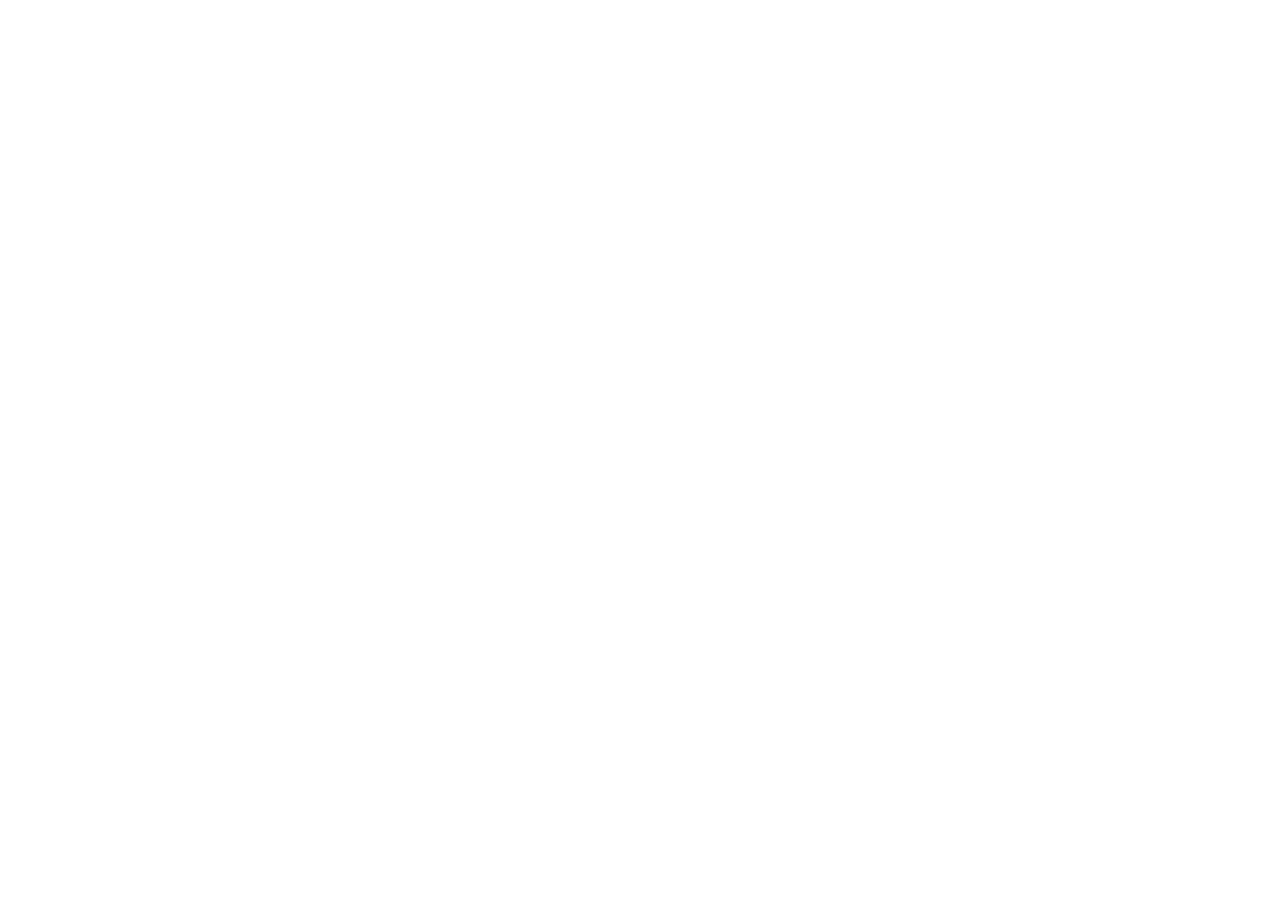
==== docs/index.html @ 1e787551 "change folder name to docs for gh pages" ====
<!DOCTYPE html>
<html lang="en">

<head>
    <meta charset="UTF-8">
    <meta http-equiv="X-UA-Compatible" content="IE=edge">
    <meta name="viewport" content="width=device-width, initial-scale=1.0">
    <link rel="stylesheet" href="index.css">
    <title>Document</title>
    <script src="https://d3js.org/d3.v7.min.js"></script>
</head>


<body>

    <script>

        Promise.all([
            d3.csv("cpugpu.csv"),
            d3.csv("../cpu_price.csv"),
            d3.csv("../gpu_price.csv")
        ]).then((files) => {
            cpugpu = files[0]
            cpuPrice = files[1]
            gpuPrice = files[2]
            vizData(cpugpu, cpuPrice, gpuPrice)
        }).catch((error) => {
            console.log(error)
        })

        const processRating = (rating) => {
            return parseFloat(rating.slice(0, rating.length - 1))
        }

        //onsole.log(processRating("50%"))
        function vizData(ratingData, priceCPU, priceGPU) {
            /*
            create two axis with work perform from cpugpu set
            price from the price set
            half circle based on rating for each type of device
            how do I query the brand and color code
            case switch? oh or filter func js
            */

            const CPUList = ["AMD Ryzen", "AMD", "Intel"]
            const GPUList = ["AMD", "Intel", "Nvidia"]
            const CPUScale = d3.scaleOrdinal()
                .domain(CPUList)
                .range(["#C4663A", "red", "#2B66AF"])
            const GPUScale = d3.scaleOrdinal()
                .domain(GPUList)
                .range(["#FFFFFF", "#2C66AF", "#76B900"])


            const categorizeDevice = (name, list) => {
                return list.filter((d) => name.includes(d))[0]
            }

            //console.log(categorizeDevice("AMD Ryzen 9 3900x", CPUList))
            const priceGPUObj = {}
            for (let price in priceGPU) {
                if (price == priceGPU.length - 1) {
                    break
                }
                let priceStr = priceGPU[price].eBayAveragePriceNovember
                priceGPUObj[priceGPU[price].GPU] = parseInt(priceStr.slice(1).replace(',', ''))
            }

            //console.log(priceGPUObj)

            const priceCPUObj = {}
            for (let price in priceCPU) {
                //console.log(priceCPU[price])
                if (price == priceCPU.length - 1) {
                    break
                }
                let priceStr = priceCPU[price].Price
                //onsole.log(priceStr)
                priceCPUObj[priceCPU[price].CPU] = parseInt(priceStr.slice(1).replace(',', ''))
            }

            //console.log(priceCPUObj)
            const height = 1200
            const width = 3000
            const m = 40
            //convert rating data from % string to int and find max and min

            // const workPerfScale = d3.scaleLinear().domain(workPerformance)
            //     .range([height - m, m])
            //     .nice()

            // const priceG = d3.extent(priceGPU, d => parseInt(d.eBayAveragePriceNovember.slice(1).replace(',', '')))
            // //console.log(priceG)

            // const priceC = d3.extent(priceCPU, d => parseInt(d.Price.slice(1)))
            // //console.log(priceC)

            // const priceBuild = [priceG[0] + priceC[0], priceG[1] + priceC[1]]
            // //console.log(priceBuild)
            // //const priceScale = d3.scaleLinear().domain(priceBuild).range([m / 4, width - 5 * m / 4]).nice()
            ratingData.forEach(d => {
                if (priceGPUObj[d.GPU] && priceCPUObj[d.CPU]) {
                    d.GPUPrice = priceGPUObj[d.GPU]
                    //console.log("GPU Price")

                    d.CPUPrice = priceCPUObj[d.CPU]
                    //console.log(d.CPUPrice)
                }
            })
            const workPerformance = d3.extent(ratingData, d => {
                if (d.GPUPrice && d.CPUPrice) {
                    return processRating(d.workRating)
                }
            })
            //const meanWorkPerf = d3.quantile
            const workRatingArray = ratingData.map((d) => processRating(d.workRating))
            //console.log(workRatingArray)

            const percentile90 = d3.quantile(workRatingArray, 0.95)
            //console.log(percentile90)

            // const workPerfScale = d3.scaleLinear()
            //     .domain([d3.quantile(workRatingArray, 0),
            //     d3.quantile(workRatingArray, 0.95),
            //     d3.quantile(workRatingArray, 1)])
            //     .range([height - m, height / 5, m])
            //     .nice()
            const workPerfScale = d3.scaleLinear().domain(workPerformance)
                .range([height - m, m])

            console.log("work", workPerformance)

            const priceDomain = d3.extent(ratingData, d => d.CPUPrice + d.GPUPrice)
            console.log(priceDomain)

            const priceScale = d3.scaleLinear().domain(priceDomain).range([m / 4, width - 5 * m / 4]).nice()

            console.log(workPerformance)
            d3.select("body")
                .append("svg")
                .attr("class", "pcviz")
                .attr("viewBox", `0 0 ${width} ${height}`)
                .attr("width", width)
                .attr("height", height)
                .append("g")
                .attr("transform", `translate(${m},${0})`)
                .call(d3.axisLeft(workPerfScale)
                    .tickSize(5)
                    .ticks(15, "+f")
                    .tickFormat(d => d))
                .append("g")
                .attr("transform", `translate(${0},${height - m})`)
                .call(d3.axisBottom(priceScale)
                    .tickSize(5)
                    .ticks(20)
                    .tickFormat(d => d))



            //now draw the arc bitchesssss
            /*
            what I need for the arc:
            M workRating - radius, price A cpuRating, cpuRating (as the radius)
                rotation(?still dont get why it didn't work) 0 0 0 workRating + 2*radius (the end point)
            1. the position to start drawing

            2. need rating for the arc radius.
            position: 
            */



            const gap = 2;
            d3.select("svg.pcviz")
                .selectAll("path")
                .data(ratingData)
                .enter()
                .append("path")
                .on("click", (d) => console.log(d))
                .attr("class", "datapoint")
                .attr("d", (d) => {
                    let pGPU;
                    let radiusLeft;
                    let radiusRight;
                    if (priceGPUObj[d.GPU] && priceCPUObj[d.CPU]) {
                        pGPU = priceScale(priceGPUObj[d.GPU] + priceCPUObj[d.CPU])
                        //console.log(pGPU)
                        radiusLeft = (processRating(d.GPURating)) / 15

                        //console.log("radius", rea)
                        let y = workPerfScale(processRating(d.workRating))
                        //console.log("y", y)
                        let path = `M ${pGPU + m} ${y - radiusLeft} A ${radiusLeft} ${radiusLeft} 0 0 0 ${pGPU + m} ${y + radiusLeft}`
                        return path
                    }
                })
                .attr("fill", (d) => GPUScale(categorizeDevice(d.GPU, GPUList)))
                .attr("stroke", "black")
                .append("line")

            const cpu = d3.select("svg.pcviz").append("g").attr("class", "cpuViz")


            cpu.selectAll("path")
                .data(ratingData)
                .enter()
                .append("path")
                .on("click", (d) => console.log(d))
                .attr("d", (d) => {
                    if (priceGPUObj[d.GPU] && priceCPUObj[d.CPU]) {
                        pGPU = priceScale(priceGPUObj[d.GPU] + priceCPUObj[d.CPU])
                        radiusRight = (processRating(d.CPURating)) / 10
                        let y = workPerfScale(processRating(d.workRating))
                        //console.log(y)
                        let path = `M ${pGPU + m + gap} ${y - radiusRight} A ${radiusRight} ${radiusRight} 180 0 1 ${pGPU + m + gap} ${y + radiusRight}`
                        //path = "M 50,0 A 25 25 0 0 0 50 50"
                        return path
                    }
                })
                .attr("fill", (d) => CPUScale(categorizeDevice(d.CPU, CPUList)))
                .attr("stroke", "black")
        }

        //dataPoint.forEach((d) => d.addEventListener("click", (d) => console.log(d)))
    </script>
</body>

</html>
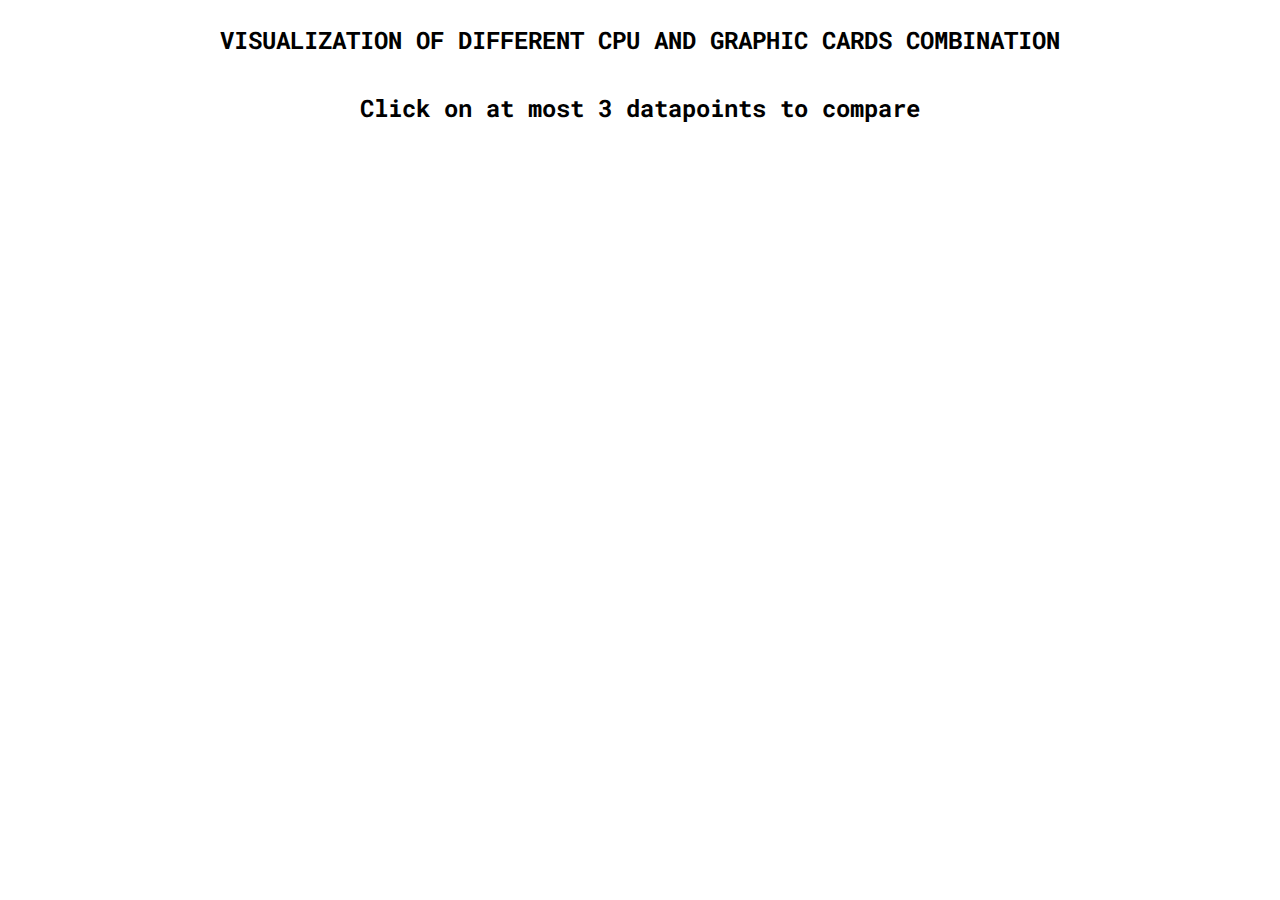
==== commit fe8fa8a6: "add comparison feature" ====
--- a/docs/index.html
+++ b/docs/index.html
@@ -8,221 +8,60 @@
     <link rel="stylesheet" href="index.css">
     <title>Document</title>
     <script src="https://d3js.org/d3.v7.min.js"></script>
+    <link rel="preconnect" href="https://fonts.googleapis.com">
+    <link rel="preconnect" href="https://fonts.gstatic.com" crossorigin>
+    <link href="https://fonts.googleapis.com/css2?family=Roboto+Mono:wght@300;400&display=swap" rel="stylesheet">
 </head>
 
+<body>
+    <!--        <div class="controller">
+            <label for="limitPrice">Limit Price</label>
+            <input type="number" id="limitPrice">
 
-<body>
-
-    <script>
-
-        Promise.all([
-            d3.csv("cpugpu.csv"),
-            d3.csv("../cpu_price.csv"),
-            d3.csv("../gpu_price.csv")
-        ]).then((files) => {
-            cpugpu = files[0]
-            cpuPrice = files[1]
-            gpuPrice = files[2]
-            vizData(cpugpu, cpuPrice, gpuPrice)
-        }).catch((error) => {
-            console.log(error)
-        })
-
-        const processRating = (rating) => {
-            return parseFloat(rating.slice(0, rating.length - 1))
-        }
-
-        //onsole.log(processRating("50%"))
-        function vizData(ratingData, priceCPU, priceGPU) {
-            /*
-            create two axis with work perform from cpugpu set
-            price from the price set
-            half circle based on rating for each type of device
-            how do I query the brand and color code
-            case switch? oh or filter func js
-            */
-
-            const CPUList = ["AMD Ryzen", "AMD", "Intel"]
-            const GPUList = ["AMD", "Intel", "Nvidia"]
-            const CPUScale = d3.scaleOrdinal()
-                .domain(CPUList)
-                .range(["#C4663A", "red", "#2B66AF"])
-            const GPUScale = d3.scaleOrdinal()
-                .domain(GPUList)
-                .range(["#FFFFFF", "#2C66AF", "#76B900"])
-
-
-            const categorizeDevice = (name, list) => {
-                return list.filter((d) => name.includes(d))[0]
-            }
-
-            //console.log(categorizeDevice("AMD Ryzen 9 3900x", CPUList))
-            const priceGPUObj = {}
-            for (let price in priceGPU) {
-                if (price == priceGPU.length - 1) {
-                    break
-                }
-                let priceStr = priceGPU[price].eBayAveragePriceNovember
-                priceGPUObj[priceGPU[price].GPU] = parseInt(priceStr.slice(1).replace(',', ''))
-            }
-
-            //console.log(priceGPUObj)
-
-            const priceCPUObj = {}
-            for (let price in priceCPU) {
-                //console.log(priceCPU[price])
-                if (price == priceCPU.length - 1) {
-                    break
-                }
-                let priceStr = priceCPU[price].Price
-                //onsole.log(priceStr)
-                priceCPUObj[priceCPU[price].CPU] = parseInt(priceStr.slice(1).replace(',', ''))
-            }
-
-            //console.log(priceCPUObj)
-            const height = 1200
-            const width = 3000
-            const m = 40
-            //convert rating data from % string to int and find max and min
-
-            // const workPerfScale = d3.scaleLinear().domain(workPerformance)
-            //     .range([height - m, m])
-            //     .nice()
-
-            // const priceG = d3.extent(priceGPU, d => parseInt(d.eBayAveragePriceNovember.slice(1).replace(',', '')))
-            // //console.log(priceG)
-
-            // const priceC = d3.extent(priceCPU, d => parseInt(d.Price.slice(1)))
-            // //console.log(priceC)
-
-            // const priceBuild = [priceG[0] + priceC[0], priceG[1] + priceC[1]]
-            // //console.log(priceBuild)
-            // //const priceScale = d3.scaleLinear().domain(priceBuild).range([m / 4, width - 5 * m / 4]).nice()
-            ratingData.forEach(d => {
-                if (priceGPUObj[d.GPU] && priceCPUObj[d.CPU]) {
-                    d.GPUPrice = priceGPUObj[d.GPU]
-                    //console.log("GPU Price")
-
-                    d.CPUPrice = priceCPUObj[d.CPU]
-                    //console.log(d.CPUPrice)
-                }
-            })
-            const workPerformance = d3.extent(ratingData, d => {
-                if (d.GPUPrice && d.CPUPrice) {
-                    return processRating(d.workRating)
-                }
-            })
-            //const meanWorkPerf = d3.quantile
-            const workRatingArray = ratingData.map((d) => processRating(d.workRating))
-            //console.log(workRatingArray)
-
-            const percentile90 = d3.quantile(workRatingArray, 0.95)
-            //console.log(percentile90)
-
-            // const workPerfScale = d3.scaleLinear()
-            //     .domain([d3.quantile(workRatingArray, 0),
-            //     d3.quantile(workRatingArray, 0.95),
-            //     d3.quantile(workRatingArray, 1)])
-            //     .range([height - m, height / 5, m])
-            //     .nice()
-            const workPerfScale = d3.scaleLinear().domain(workPerformance)
-                .range([height - m, m])
-
-            console.log("work", workPerformance)
-
-            const priceDomain = d3.extent(ratingData, d => d.CPUPrice + d.GPUPrice)
-            console.log(priceDomain)
-
-            const priceScale = d3.scaleLinear().domain(priceDomain).range([m / 4, width - 5 * m / 4]).nice()
-
-            console.log(workPerformance)
-            d3.select("body")
-                .append("svg")
-                .attr("class", "pcviz")
-                .attr("viewBox", `0 0 ${width} ${height}`)
-                .attr("width", width)
-                .attr("height", height)
-                .append("g")
-                .attr("transform", `translate(${m},${0})`)
-                .call(d3.axisLeft(workPerfScale)
-                    .tickSize(5)
-                    .ticks(15, "+f")
-                    .tickFormat(d => d))
-                .append("g")
-                .attr("transform", `translate(${0},${height - m})`)
-                .call(d3.axisBottom(priceScale)
-                    .tickSize(5)
-                    .ticks(20)
-                    .tickFormat(d => d))
-
-
-
-            //now draw the arc bitchesssss
-            /*
-            what I need for the arc:
-            M workRating - radius, price A cpuRating, cpuRating (as the radius)
-                rotation(?still dont get why it didn't work) 0 0 0 workRating + 2*radius (the end point)
-            1. the position to start drawing
-
-            2. need rating for the arc radius.
-            position: 
-            */
-
-
-
-            const gap = 2;
-            d3.select("svg.pcviz")
-                .selectAll("path")
-                .data(ratingData)
-                .enter()
-                .append("path")
-                .on("click", (d) => console.log(d))
-                .attr("class", "datapoint")
-                .attr("d", (d) => {
-                    let pGPU;
-                    let radiusLeft;
-                    let radiusRight;
-                    if (priceGPUObj[d.GPU] && priceCPUObj[d.CPU]) {
-                        pGPU = priceScale(priceGPUObj[d.GPU] + priceCPUObj[d.CPU])
-                        //console.log(pGPU)
-                        radiusLeft = (processRating(d.GPURating)) / 15
-
-                        //console.log("radius", rea)
-                        let y = workPerfScale(processRating(d.workRating))
-                        //console.log("y", y)
-                        let path = `M ${pGPU + m} ${y - radiusLeft} A ${radiusLeft} ${radiusLeft} 0 0 0 ${pGPU + m} ${y + radiusLeft}`
-                        return path
-                    }
-                })
-                .attr("fill", (d) => GPUScale(categorizeDevice(d.GPU, GPUList)))
-                .attr("stroke", "black")
-                .append("line")
-
-            const cpu = d3.select("svg.pcviz").append("g").attr("class", "cpuViz")
-
-
-            cpu.selectAll("path")
-                .data(ratingData)
-                .enter()
-                .append("path")
-                .on("click", (d) => console.log(d))
-                .attr("d", (d) => {
-                    if (priceGPUObj[d.GPU] && priceCPUObj[d.CPU]) {
-                        pGPU = priceScale(priceGPUObj[d.GPU] + priceCPUObj[d.CPU])
-                        radiusRight = (processRating(d.CPURating)) / 10
-                        let y = workPerfScale(processRating(d.workRating))
-                        //console.log(y)
-                        let path = `M ${pGPU + m + gap} ${y - radiusRight} A ${radiusRight} ${radiusRight} 180 0 1 ${pGPU + m + gap} ${y + radiusRight}`
-                        //path = "M 50,0 A 25 25 0 0 0 50 50"
-                        return path
-                    }
-                })
-                .attr("fill", (d) => CPUScale(categorizeDevice(d.CPU, CPUList)))
-                .attr("stroke", "black")
-        }
-
-        //dataPoint.forEach((d) => d.addEventListener("click", (d) => console.log(d)))
-    </script>
+            <label for="limitRating">Limit Rating</label>
+            <input type="number" id="limitRating">
+        </div>
+        <button id="ResetLimit">Reset Limit</button>
+        <div class="controller">
+            <form class="filter">
+                <label for="controller">Filter GPU</label>
+                <div class="inputfield">
+                    <input type="checkbox" id="Intel" name="GPU" value="Intel" checked>
+                    <label for="Intel">Intel</label>
+                </div>
+                <div class="inputfield">
+                    <input type="checkbox" id="NVIDIA" name="GPU" value="NVIDIA" checked>
+                    <label for="NVIDIA">NVIDIA</label>
+                </div>
+                <div class="inputfield">
+                    <input type="checkbox" id="AMD" name="GPU" value="AMD" checked>
+                    <label for="AMD">AMD</label>
+                </div>
+            </form>
+            <form class="filter">
+                <label for="controller">Filter CPU</label>
+                <div class="inputfield">
+                    <input type="checkbox" id="Intel" name="GPU" value="Intel" checked>
+                    <label for="Intel">Intel</label>
+                </div>
+                <div class="inputfield">
+                    <input type="checkbox" id="NVIDIA" name="GPU" value="NVIDIA" checked>
+                    <label for="NVIDIA">NVIDIA</label>
+                </div>
+                <div class="inputfield">
+                    <input type="checkbox" id="AMD" name="GPU" value="AMD" checked>
+                    <label for="AMD">AMD</label>
+                </div>
+            </form>
+        </div>-->
+    <section>
+        <h1>VISUALIZATION OF DIFFERENT CPU AND GRAPHIC CARDS COMBINATION</h1>
+        <!---->
+        <h2>Click on at most 3 datapoints to compare</h2>
+    </section>
+    <section id="dataDetail">
+    </section>
+    <script src="mainViz.js"></script>
 </body>
 
 </html>--- a/docs/index.css
+++ b/docs/index.css
@@ -0,0 +1,59 @@
+body {
+    font-family: 'Roboto Mono', monospace;
+}
+section {
+    display: flex;
+    flex-direction: column;
+    align-items: center;
+    font-family: 'Roboto Mono', monospace;
+    justify-content: center;
+    text-align: center;
+}
+
+form.filter {
+    padding: 0.5em;
+    display: flex;
+    flex-direction: column;
+    height: 10em;
+    justify-content: space-between;
+    text-align: left;
+}
+
+.controller {
+    display: flex;
+    flex-direction: row;
+    width: 40vw;
+    margin: 1em 0;
+    justify-content: space-between;
+}
+
+h1 {
+    font-size: 1.5em;
+}
+
+input[type=checkbox] {
+    font-size: 3em;
+}
+
+label {
+    font-family: 'Roboto Mono', monospace;
+    font-weight: 300;
+    font-size: 1em;
+    padding-left: 0.5em;
+}
+
+form > label {
+    font-weight: 400;
+    font-size: 1.5em;
+}
+
+section#dataDetail {
+    display: flex;
+    flex-direction: row;
+}
+
+@media all and (max-width: 768px) {
+    svg.pcviz {
+        width: calc(100vw - 10px);
+    }
+}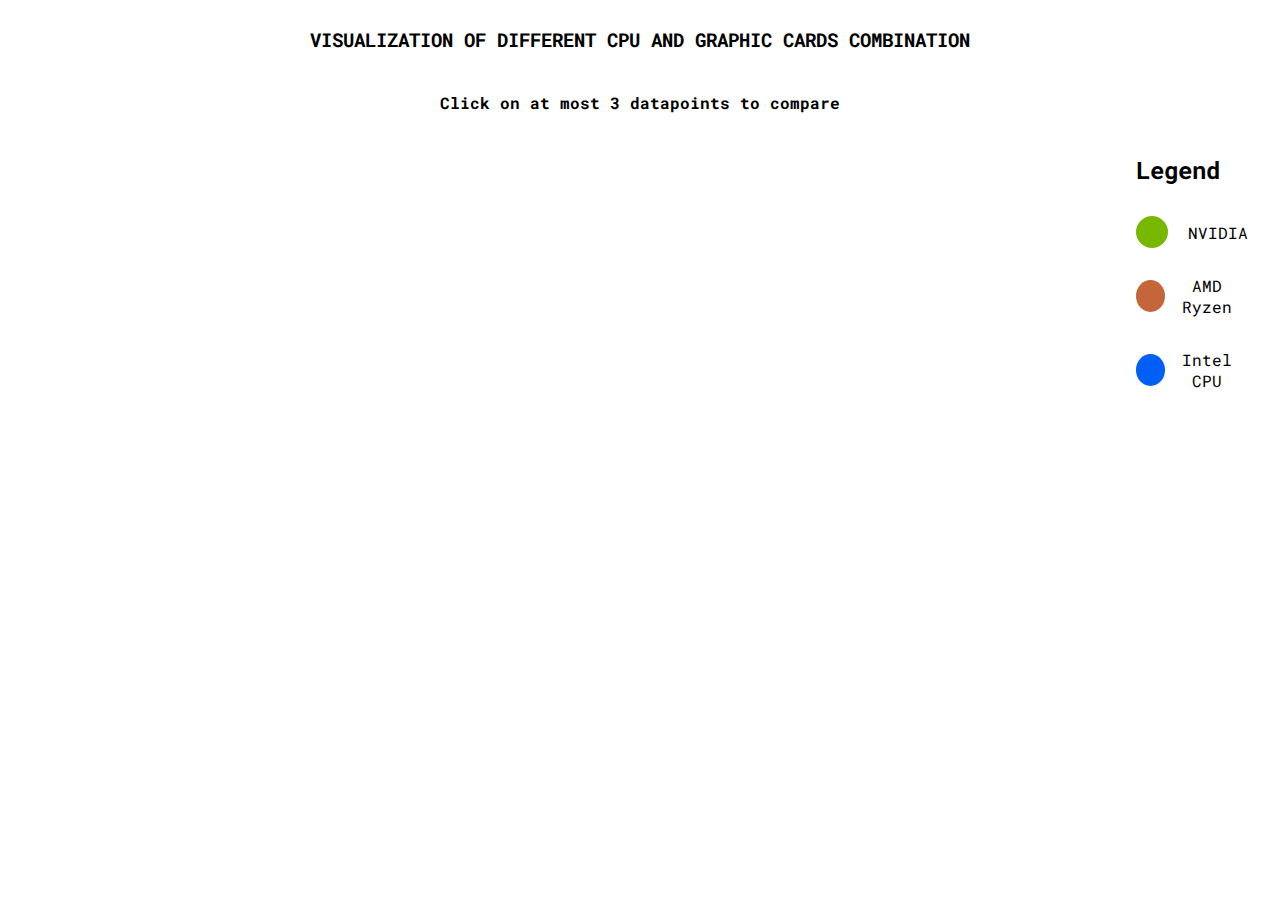
==== commit b7c8f8c4: "add zoom legend" ====
--- a/docs/index.html
+++ b/docs/index.html
@@ -5,7 +5,8 @@
     <meta charset="UTF-8">
     <meta http-equiv="X-UA-Compatible" content="IE=edge">
     <meta name="viewport" content="width=device-width, initial-scale=1.0">
-    <link rel="stylesheet" href="index.css">
+    <link rel="stylesheet" href="./index.css">
+    <link rel="stylesheet" href="./utilities.css">
     <title>Document</title>
     <script src="https://d3js.org/d3.v7.min.js"></script>
     <link rel="preconnect" href="https://fonts.googleapis.com">
@@ -55,12 +56,31 @@
             </form>
         </div>-->
     <section>
-        <h1>VISUALIZATION OF DIFFERENT CPU AND GRAPHIC CARDS COMBINATION</h1>
+        <h3 tabindex=0>VISUALIZATION OF DIFFERENT CPU AND GRAPHIC CARDS COMBINATION</h3>
         <!---->
-        <h2>Click on at most 3 datapoints to compare</h2>
+        <h4 tabindex=0>Click on at most 3 datapoints to compare</h4>
     </section>
-    <section id="dataDetail">
+    <section tabindex=0 id="data-detail">
     </section>
+    <div id="data-detail"></div>
+    <div id="main-viz" class="flex-row-reverse">
+        <section class="margin-inline-md flex-column align-items-flex-start justify-content-flex-start">
+            <h2>Legend</h2>
+            <div class="legend-layout flex-row justify-content-space-between align-items-center">
+                <div class="legend nvidia"></div>
+                <p>NVIDIA</p>
+            </div>
+            <div class="legend-layout flex-row justify-content-space-between align-items-center">
+                <div class="legend amd-ryzen"></div>
+                <p>AMD Ryzen</p>
+            </div>
+            <div class="legend-layout flex-row justify-content-space-between align-items-center">
+                <div class="legend intel-cpu"></div>
+                <p>Intel CPU</p>
+            </div>
+        </section>
+    </div>
+
     <script src="mainViz.js"></script>
 </body>
 
--- a/docs/index.css
+++ b/docs/index.css
@@ -1,6 +1,7 @@
 body {
     font-family: 'Roboto Mono', monospace;
 }
+
 section {
     display: flex;
     flex-direction: column;
@@ -8,6 +9,10 @@
     font-family: 'Roboto Mono', monospace;
     justify-content: center;
     text-align: center;
+}
+
+#data-detail {
+    flex-direction: row;
 }
 
 form.filter {
@@ -42,7 +47,7 @@
     padding-left: 0.5em;
 }
 
-form > label {
+form>label {
     font-weight: 400;
     font-size: 1.5em;
 }
@@ -56,4 +61,38 @@
     svg.pcviz {
         width: calc(100vw - 10px);
     }
+}
+
+.legend {
+    width: 2em;
+    height: 2em;
+    border-radius: 50%;
+}
+
+.legend-layout {
+    width: 7rem;
+}
+
+.nvidia {
+    background-color: #76b900;
+}
+
+.intel-gpu {
+    background-color: #5AC4F8;
+}
+
+.intel-cpu {
+    background-color: #015FF5;
+}
+
+.amd-ryzen {
+    background-color: #C4663A;
+}
+
+.amd-non-ryzen {
+    background-color: black;
+}
+
+.amd-cpu {
+    background-color: white;
 }--- a/docs/utilities.css
+++ b/docs/utilities.css
@@ -0,0 +1,33 @@
+.flex-row {
+    display: flex;
+    flex-direction: row;
+}
+
+.flex-row-reverse {
+    display: flex;
+    flex-direction: row-reverse;
+}
+
+.justify-content-center {
+    justify-content: center;
+}
+
+.justify-content-space-between {
+    justify-content: space-between;
+}
+
+.justify-content-flex-start {
+    justify-content: flex-start;
+}
+
+.align-items-flex-start {
+    align-items: flex-start;
+}
+
+.align-items-center {
+    align-items: center;
+}
+
+.margin-inline-md {
+    margin-inline: 1.5rem;
+}